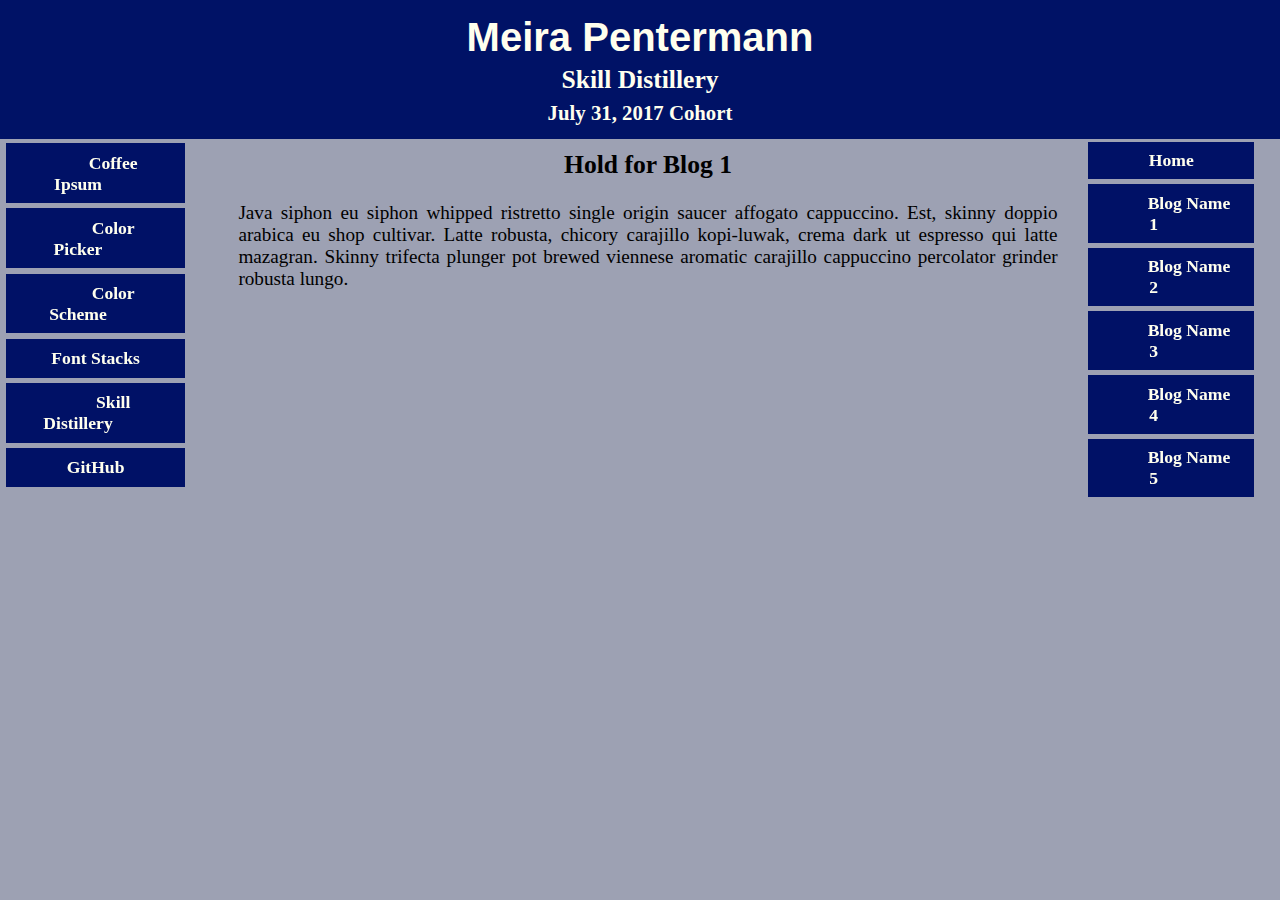
==== blog1.html @ c802d542 "add holding pages for 5 blogs" ====
<html>
	<head>
		<title>Meira Pentermann</title>
		<link rel = "stylesheet" type = "text/css" href = "css/blogstyle.css"/>
	</head>
	
	<body>
	
	<div id="header">
		<h1>Meira Pentermann</h1>
		<h2>Skill Distillery</h2>
		<h3>July 31, 2017 Cohort</h3>
	</div>
	
	<!-- space behind fixed header -->
	<div id="space">
		<h1>Meira Pentermann</h1>
		<h2>Skill Distillery</h2>
		<h3>July 31, 2017 Cohort</h3>
	</div>
	
	<div id="navbar">
	  	<ul>
			<li class="colorButtons"><a href="index.html">Home</a></li>
	    	<li class="colorButtons"><a href="blog1.html">Blog Name 1</a></li>
	    	<li class="colorButtons"><a href="blog2.html">Blog Name 2</a></li>
	    	<li class="colorButtons"><a href="blog3.html">Blog Name 3</a></li>
	    	<li class="colorButtons"><a href="blog4.html">Blog Name 4</a></li>
	    	<li class="colorButtons"><a href="blog5.html">Blog Name 5</a></li>
	    </ul>
	</div>
	
	<div id="links">
	  	<ul>
	    	<li class="colorButtons"><a href="http://coffeeipsum.com/" target="_blank">Coffee Ipsum</a></li>
			<li class="colorButtons"><a href="https://www.webpagefx.com/web-design/color-picker" target="_blank">Color Picker</a></li>
			<li class="colorButtons"><a href="http://www.perbang.dk/color+scheme/" target="_blank">Color Scheme</a></li>
			<li class="colorButtons"><a href="https://www.thoughtco.com/web-safe-font-stacks-3467429" target="_blank">Font Stacks</a></li>
			<li class="colorButtons"><a href="http://skilldistillery.com/" target="_blank">Skill Distillery</a></li>
			<li class="colorButtons"><a href="https://github.com/" target="_blank">GitHub</a></li>
	    </ul>
	</div>
	
	<div id="main">
		<h2>Hold for Blog 1</h2>
		<p>Java siphon eu siphon whipped ristretto single origin saucer affogato cappuccino. Est, skinny 
		doppio arabica eu shop cultivar. Latte robusta, chicory carajillo kopi-luwak, crema dark ut espresso 
		qui latte mazagran. Skinny trifecta plunger pot brewed viennese aromatic carajillo cappuccino percolator 
		grinder robusta lungo.</p>

	<script src="https://ajax.googleapis.com/ajax/libs/jquery/3.1.0/jquery.min.js"></script>
	<script type="text/javascript" src="js/blog.js"></script>
	
	</body>
</html>
---- css/blogstyle.css ----
/* body and paragraphs */

body {
	width: 100%;
	font-size: 1em;
	font-family: Georgia, "Times New Roman", Times, serif;
	color: black;
	background-color: #9DA1B3;
	left: 0;
	top: 0;
}

p {
	font-size: 1.2em;
	text-align: justify;
	margin: 0 18% 1% 18%;
}

/* styling the links */

a {
	margin: 1em;
	padding: 1em;
	font-family: Verdana, Geneva, sans-serif;
	font-size: 1.2em;
	color: #112288;
}

a:visited {
	color: #733f7f;
}

a:hover {
	font-size: 1.4em;
	color: #557755;
}

/* styling headers */

h1 {
	font-family:"Trebuchet MS", Helvetica, sans-serif;
	font-size: 2.5em;
}

h2 {
	font-family: Georgia, Times, serif;
	font-size: 1.6em;
}

h3 {
	font-family: Georgia, Times, serif;
	font-size: 1.3em;
}

h1, h2, h3 {
	text-align: center;
}

/* for arranging divs, navbars and links */

div#header {
	width: 100%;
	position: fixed;
	top: 0;
	left: 0;
	background-color: #001266;
}

#header h1, #header h2, #header h3 {
	color: #FFFFEE;
	line-height: .5em;
}

div#space {
	visibility: hidden;
	width: 100%;
}

#space h1, #space h2, #space h3 {
	line-height: .5em;
}

div#navbar {
	position: fixed;
	display: inline-block;
	right: 2%;
}

div#links {
	position: fixed;
	display: inline-block;
	left: .5%;
}

div#navbar ul, div#links ul {
	list-style-type: none;
	padding: 0;
	margin-top: 13%;
}

div#navbar ul li, div#links ul li {
	text-align: center;
	margin: 0 0 3% 0;
	padding: 5%;
}

li.colorButtons {
	background-color: #001166;
}

li.colorButtons:hover {
	background-color: #557755;
}

li.colorButtons:active {
	background-color: #733F7F;
}

div#navbar ul li a, div#links ul li a {
	font-family: Georgia, Times, serif;
	font-weight: bold;
	font-size: 1.1em;
	text-decoration: none;
	color: #FFFFEE;
}

div.nowrap {
	clear: both;
}

div#main {
	margin-top: 4%;
}

div#footer {
	background-color: #e3e4ea;
	border: 2px groove #733f7f;
	color: #3d3f4c;
	padding: 1%;
	margin: 0 20% 0 20%;
}

/*button to popup */
button {
	display: block;
	font-family: "Comic Sans MS", cursive;
	font-size: .9em;
	background-color: #ccddbb;
	color: #2b2b2b;
	margin: 2% auto 2% auto;
}
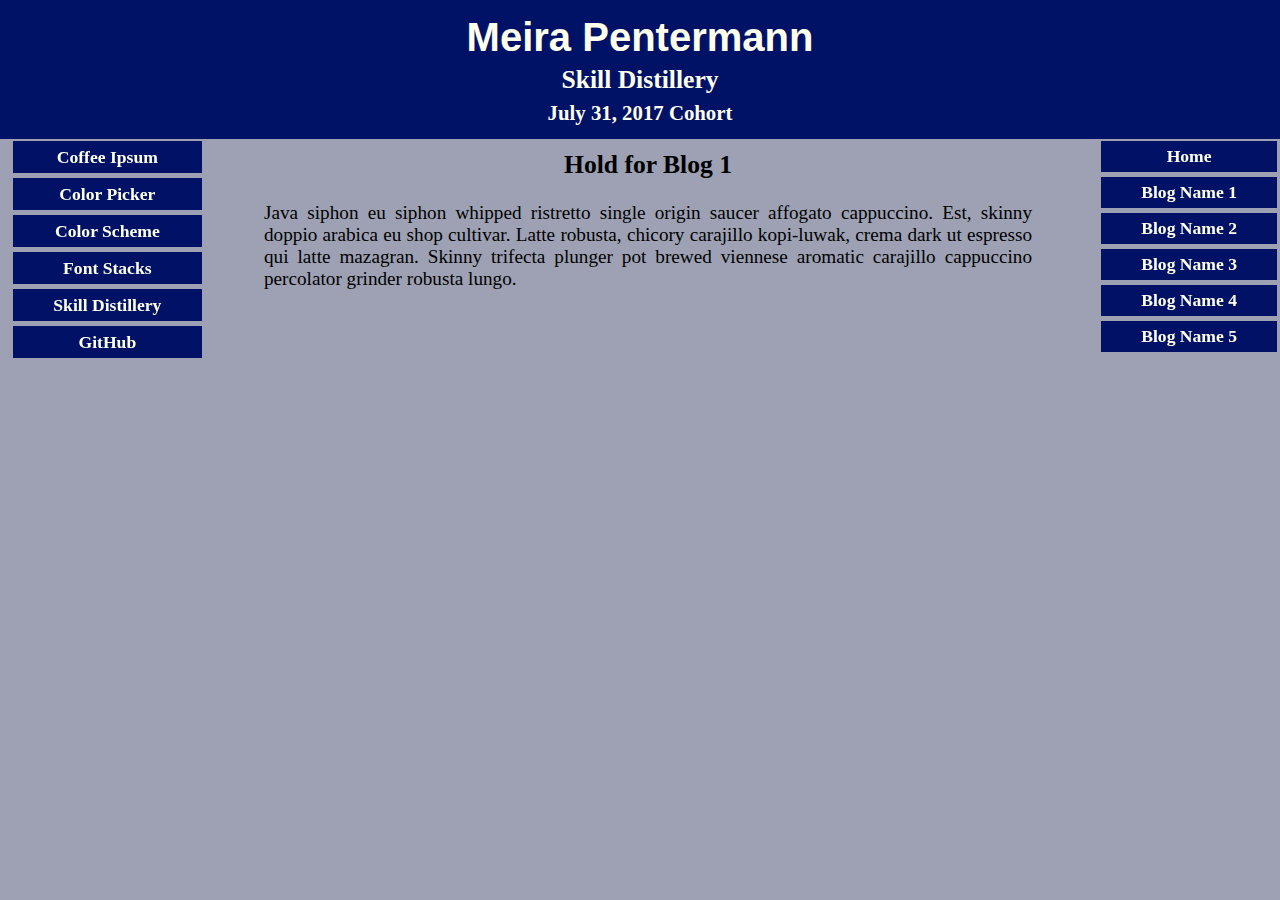
==== commit 54e32690: "trying another technique to smooth out three sections" ====
--- a/blog1.html
+++ b/blog1.html
@@ -19,34 +19,43 @@
 		<h3>July 31, 2017 Cohort</h3>
 	</div>
 	
-	<div id="navbar">
-	  	<ul>
-			<li class="colorButtons"><a href="index.html">Home</a></li>
-	    	<li class="colorButtons"><a href="blog1.html">Blog Name 1</a></li>
-	    	<li class="colorButtons"><a href="blog2.html">Blog Name 2</a></li>
-	    	<li class="colorButtons"><a href="blog3.html">Blog Name 3</a></li>
-	    	<li class="colorButtons"><a href="blog4.html">Blog Name 4</a></li>
-	    	<li class="colorButtons"><a href="blog5.html">Blog Name 5</a></li>
-	    </ul>
+	<div id="left">
+		<div id="navbar">
+			<ul>
+				<li class="colorButtons"><a href="index.html">Home</a></li>
+				<li class="colorButtons"><a href="blog1.html">Blog Name 1</a></li>
+				<li class="colorButtons"><a href="blog2.html">Blog Name 2</a></li>
+				<li class="colorButtons"><a href="blog3.html">Blog Name 3</a></li>
+				<li class="colorButtons"><a href="blog4.html">Blog Name 4</a></li>
+				<li class="colorButtons"><a href="blog5.html">Blog Name 5</a></li>
+			</ul>
+		</div>
 	</div>
 	
-	<div id="links">
-	  	<ul>
-	    	<li class="colorButtons"><a href="http://coffeeipsum.com/" target="_blank">Coffee Ipsum</a></li>
-			<li class="colorButtons"><a href="https://www.webpagefx.com/web-design/color-picker" target="_blank">Color Picker</a></li>
-			<li class="colorButtons"><a href="http://www.perbang.dk/color+scheme/" target="_blank">Color Scheme</a></li>
-			<li class="colorButtons"><a href="https://www.thoughtco.com/web-safe-font-stacks-3467429" target="_blank">Font Stacks</a></li>
-			<li class="colorButtons"><a href="http://skilldistillery.com/" target="_blank">Skill Distillery</a></li>
-			<li class="colorButtons"><a href="https://github.com/" target="_blank">GitHub</a></li>
-	    </ul>
+	<div id="right">
+		<div id="links">
+			<ul>
+				<li class="colorButtons"><a href="http://coffeeipsum.com/" target="_blank">Coffee Ipsum</a></li>
+				<li class="colorButtons"><a href="https://www.webpagefx.com/web-design/color-picker" target="_blank">Color Picker</a></li>
+				<li class="colorButtons"><a href="http://www.perbang.dk/color+scheme/" target="_blank">Color Scheme</a></li>
+				<li class="colorButtons"><a href="https://www.thoughtco.com/web-safe-font-stacks-3467429" target="_blank">Font Stacks</a></li>
+				<li class="colorButtons"><a href="http://skilldistillery.com/" target="_blank">Skill Distillery</a></li>
+				<li class="colorButtons"><a href="https://github.com/" target="_blank">GitHub</a></li>
+			</ul>
+		</div>
 	</div>
 	
-	<div id="main">
-		<h2>Hold for Blog 1</h2>
-		<p>Java siphon eu siphon whipped ristretto single origin saucer affogato cappuccino. Est, skinny 
-		doppio arabica eu shop cultivar. Latte robusta, chicory carajillo kopi-luwak, crema dark ut espresso 
-		qui latte mazagran. Skinny trifecta plunger pot brewed viennese aromatic carajillo cappuccino percolator 
-		grinder robusta lungo.</p>
+	<div id="middle">
+		<div id="main">
+			<h2>Hold for Blog 1</h2>
+			<p>Java siphon eu siphon whipped ristretto single origin saucer affogato cappuccino. Est, skinny 
+			doppio arabica eu shop cultivar. Latte robusta, chicory carajillo kopi-luwak, crema dark ut espresso 
+			qui latte mazagran. Skinny trifecta plunger pot brewed viennese aromatic carajillo cappuccino percolator 
+			grinder robusta lungo.</p>
+		
+		</div>
+	
+	</div>
 
 	<script src="https://ajax.googleapis.com/ajax/libs/jquery/3.1.0/jquery.min.js"></script>
 	<script type="text/javascript" src="js/blog.js"></script>
--- a/css/blogstyle.css
+++ b/css/blogstyle.css
@@ -13,7 +13,6 @@
 p {
 	font-size: 1.2em;
 	text-align: justify;
-	margin: 0 18% 1% 18%;
 }
 
 /* styling the links */
@@ -83,25 +82,25 @@
 div#navbar {
 	position: fixed;
 	display: inline-block;
-	right: 2%;
+	right: 1%;
 }
 
 div#links {
 	position: fixed;
 	display: inline-block;
-	left: .5%;
+	left: 1%;
 }
 
 div#navbar ul, div#links ul {
 	list-style-type: none;
 	padding: 0;
-	margin-top: 13%;
 }
 
 div#navbar ul li, div#links ul li {
 	text-align: center;
 	margin: 0 0 3% 0;
-	padding: 5%;
+	padding: 3%;
+	width: 100%;
 }
 
 li.colorButtons {
@@ -129,7 +128,7 @@
 }
 
 div#main {
-	margin-top: 4%;
+
 }
 
 div#footer {
@@ -138,6 +137,23 @@
 	color: #3d3f4c;
 	padding: 1%;
 	margin: 0 20% 0 20%;
+}
+
+div#left {
+	width: 20%;
+	left: 0;
+	margin-top: 2%;
+}
+
+div#right {
+	width: 20%;
+	right: 0;
+	margin-top: 2%;
+}
+
+div#middle {
+	width: 60%;
+	margin: 4% 20% 0 20%;
 }
 
 /*button to popup */
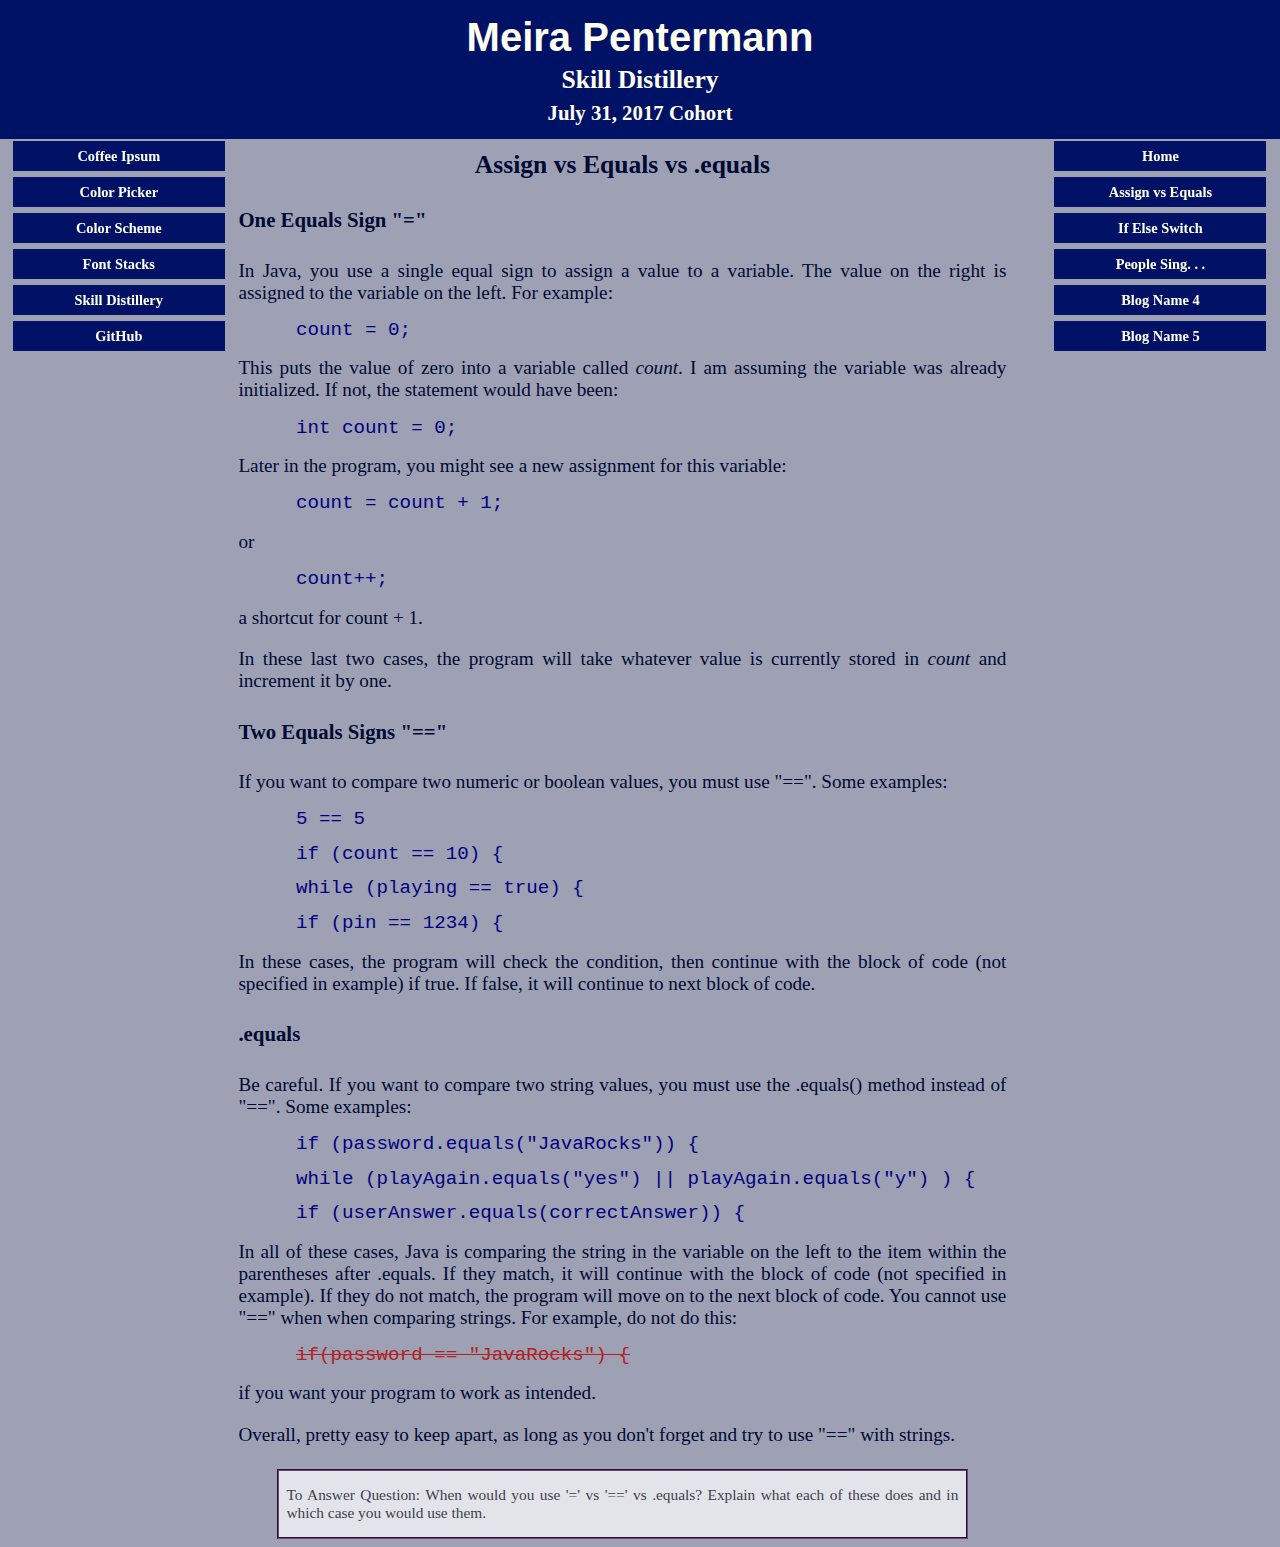
==== commit 977cb01b: "Updating blog entries #2 and #3" ====
--- a/blog1.html
+++ b/blog1.html
@@ -20,19 +20,6 @@
 	</div>
 	
 	<div id="left">
-		<div id="navbar">
-			<ul>
-				<li class="colorButtons"><a href="index.html">Home</a></li>
-				<li class="colorButtons"><a href="blog1.html">Blog Name 1</a></li>
-				<li class="colorButtons"><a href="blog2.html">Blog Name 2</a></li>
-				<li class="colorButtons"><a href="blog3.html">Blog Name 3</a></li>
-				<li class="colorButtons"><a href="blog4.html">Blog Name 4</a></li>
-				<li class="colorButtons"><a href="blog5.html">Blog Name 5</a></li>
-			</ul>
-		</div>
-	</div>
-	
-	<div id="right">
 		<div id="links">
 			<ul>
 				<li class="colorButtons"><a href="http://coffeeipsum.com/" target="_blank">Coffee Ipsum</a></li>
@@ -45,16 +32,62 @@
 		</div>
 	</div>
 	
+	<div id="right">
+		<div id="navbar">
+			<ul>
+				<li class="colorButtons"><a href="index.html">Home</a></li>
+				<li class="colorButtons"><a href="blog1.html">Assign vs Equals</a></li>
+				<li class="colorButtons"><a href="blog2.html">If Else Switch</a></li>
+				<li class="colorButtons"><a href="blog3.html">People Sing. . .</a></li>
+				<li class="colorButtons"><a href="blog4.html">Blog Name 4</a></li>
+				<li class="colorButtons"><a href="blog5.html">Blog Name 5</a></li>
+			</ul>
+		</div>
+	</div>
+
 	<div id="middle">
 		<div id="main">
-			<h2>Hold for Blog 1</h2>
-			<p>Java siphon eu siphon whipped ristretto single origin saucer affogato cappuccino. Est, skinny 
-			doppio arabica eu shop cultivar. Latte robusta, chicory carajillo kopi-luwak, crema dark ut espresso 
-			qui latte mazagran. Skinny trifecta plunger pot brewed viennese aromatic carajillo cappuccino percolator 
-			grinder robusta lungo.</p>
-		
+			<h2>Assign vs Equals vs .equals</h2>
+			<h4>One Equals Sign "="</h4>
+				<p>In Java, you use a single equal sign to assign a value to a variable. The value on the right is assigned 
+				to the variable on the left. For example:</p>
+				<p class="code">count = 0;</p>
+				<p>This puts the value of zero into a variable called <em>count</em>. I am assuming the variable was
+				already initialized. If not, the statement would have been:</p>
+				<p class="code">int count = 0;</p>
+				<p>Later in the program, you might see a new assignment for this variable:</p>
+				<p class="code">count = count + 1;</p>
+				<p>or</p>
+				<p class="code">count++;</p>
+				<p>a shortcut for count + 1.</p>
+				<p>In these last two cases, the program will take whatever value is currently stored in <em>count</em> and 
+				increment it by one.</p>
+			<h4>Two Equals Signs "=="</h4>
+				<p>If you want to compare two numeric or boolean values, you must use "==". Some examples:</p>
+				<p class ="code">5 == 5</p>
+				<p class="code">if (count == 10) {</p>
+				<p class="code">while (playing == true) {</p>
+				<p class="code">if (pin == 1234) {</p>
+				<p>In these cases, the program will check the condition, then continue with the block of code (not specified in 
+				example) if true. If false, it will continue to next block of code.<p>
+			<h4>.equals</h4>
+				<p>Be careful. If you want to compare two string values, you must use the .equals() method instead of "==".
+				Some examples:</p>
+				<p class="code">if (password.equals("JavaRocks")) {</p>
+				<p class="code">while (playAgain.equals("yes") || playAgain.equals("y") ) { </p>
+				<p class="code">if (userAnswer.equals(correctAnswer)) { </p>
+				<p>In all of these cases, Java is comparing the string in the variable on the left to the item within the 
+				parentheses after .equals. If they match, it will continue with the block of code (not specified in 
+				example). If they do not match, the program will move on to the next block of code. You cannot use "==" when
+				when comparing strings. For example, do not do this:</p>
+				<p class="code"><span class="incorrect">if(password == "JavaRocks") {</span></p>
+				<p>if you want your program to work as intended.</p>
+				<p>Overall, pretty easy to keep apart, as long as you don't forget and try to use "==" with strings.</p>
 		</div>
-	
+		<div id="footer">
+			<p>To Answer Question: When would you use '=' vs '==' vs .equals? Explain what each of these does and in which
+			case you would use them.</p>
+		</div>
 	</div>
 
 	<script src="https://ajax.googleapis.com/ajax/libs/jquery/3.1.0/jquery.min.js"></script>
--- a/css/blogstyle.css
+++ b/css/blogstyle.css
@@ -1,5 +1,5 @@
 /* body and paragraphs */
-
+/* GitHub not seeing these modifications */
 body {
 	width: 100%;
 	font-size: 1em;
@@ -7,6 +7,7 @@
 	color: black;
 	background-color: #9DA1B3;
 	left: 0;
+	right: 0;
 	top: 0;
 }
 
@@ -15,9 +16,37 @@
 	text-align: justify;
 }
 
+p.code {
+	font-family: Consolas, monaco, monospace;
+	color: navy;
+	text-indent: 3em;
+	line-height: .8em;
+}
+
+.incorrect {
+	color: firebrick;
+	text-decoration: line-through;
+}
+
+p.oneTab {
+	text-indent: 6em;
+}
+
+p.twoTab {
+	text-indent: 9em;
+}
+
+p.threeTab {
+	text-indent: 12em;
+}
+
 /* styling the links */
 
 a {
+	color: #112288;
+}
+
+a.biglink {
 	margin: 1em;
 	padding: 1em;
 	font-family: Verdana, Geneva, sans-serif;
@@ -25,12 +54,12 @@
 	color: #112288;
 }
 
-a:visited {
+a.biglink:visited {
 	color: #733f7f;
 }
 
-a:hover {
-	font-size: 1.4em;
+a.biglink:hover {
+	font-size: 1.2em;
 	color: #557755;
 }
 
@@ -46,7 +75,7 @@
 	font-size: 1.6em;
 }
 
-h3 {
+h3, h4 {
 	font-family: Georgia, Times, serif;
 	font-size: 1.3em;
 }
@@ -81,13 +110,13 @@
 
 div#navbar {
 	position: fixed;
-	display: inline-block;
-	right: 1%;
+	/*display: inline-block;*/
+	right: 2%;
 }
 
 div#links {
 	position: fixed;
-	display: inline-block;
+	/*display: inline-block;*/
 	left: 1%;
 }
 
@@ -100,7 +129,7 @@
 	text-align: center;
 	margin: 0 0 3% 0;
 	padding: 3%;
-	width: 100%;
+	width: 200px;
 }
 
 li.colorButtons {
@@ -118,7 +147,7 @@
 div#navbar ul li a, div#links ul li a {
 	font-family: Georgia, Times, serif;
 	font-weight: bold;
-	font-size: 1.1em;
+	font-size: .9em;
 	text-decoration: none;
 	color: #FFFFEE;
 }
@@ -128,32 +157,33 @@
 }
 
 div#main {
-
+	color: #000933;
 }
 
 div#footer {
 	background-color: #e3e4ea;
 	border: 2px groove #733f7f;
 	color: #3d3f4c;
-	padding: 1%;
-	margin: 0 20% 0 20%;
+	font-size: .8em;
+	padding: 0 1% 0 1%;
+	margin: 3% 5% 0 5%;
 }
 
 div#left {
-	width: 20%;
+	width: 18%;
 	left: 0;
 	margin-top: 2%;
 }
 
 div#right {
-	width: 20%;
+	width: 18%;
 	right: 0;
 	margin-top: 2%;
 }
 
 div#middle {
 	width: 60%;
-	margin: 4% 20% 0 20%;
+	margin: 4% 18% 0 18%;
 }
 
 /*button to popup */
@@ -165,3 +195,15 @@
 	color: #2b2b2b;
 	margin: 2% auto 2% auto;
 }
+
+/*table */
+table {
+	width: 80%;
+  	font-size: 1.2em;
+  	text-align: left;
+  	border-collapse: collapse;
+}
+
+td {
+	width: 15%;
+}